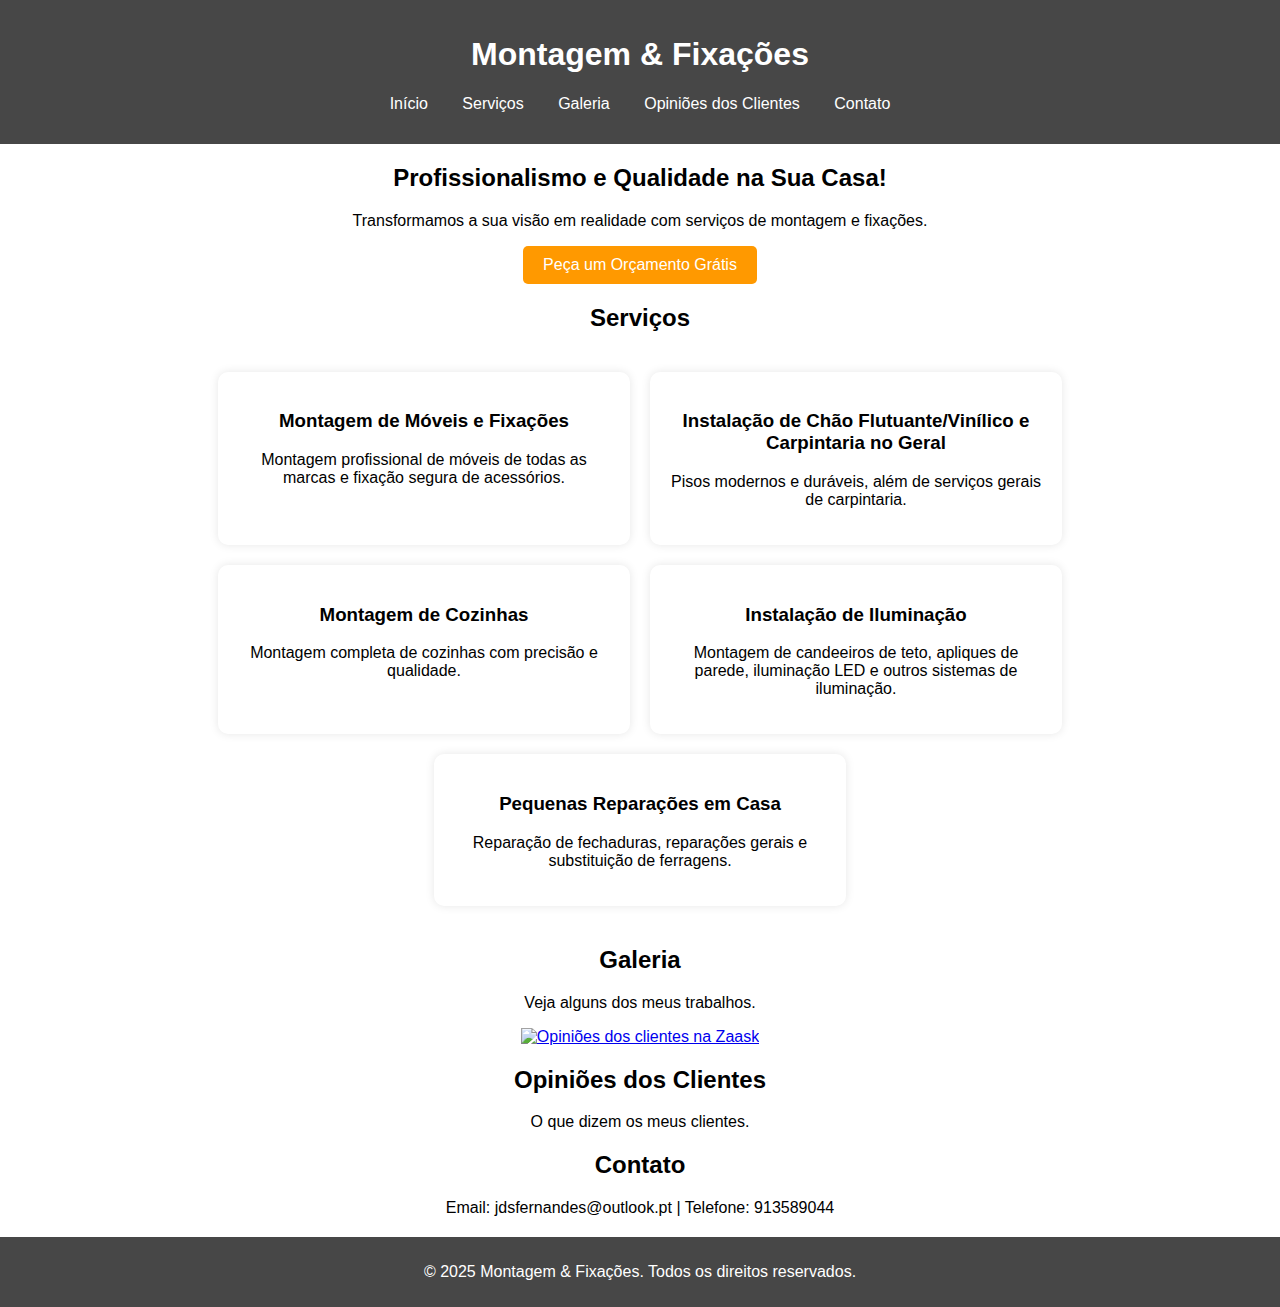
==== index.html @ c30ff880 "Update index.html" ====
<!DOCTYPE html>
<html lang="pt">
<head>
    <meta charset="UTF-8">
    <meta name="viewport" content="width=device-width, initial-scale=1.0">
    <title>Serviços de Montagem e Fixações</title>
    <link rel="stylesheet" href="styles.css">
</head>
<body>
    <header>
        <h1>Montagem & Fixações</h1>
        <nav>
            <ul>
                <li><a href="#home">Início</a></li>
                <li><a href="#services">Serviços</a></li>
                <li><a href="#gallery">Galeria</a></li>
                <li><a href="#testimonials">Opiniões dos Clientes</a></li>
                <li><a href="#contact">Contato</a></li>
            </ul>
        </nav>
    </header>

    <section id="home" class="banner">
        <h2>Profissionalismo e Qualidade na Sua Casa!</h2>
        <p>Transformamos a sua visão em realidade com serviços de montagem e fixações.</p>
        <a href="#contact" class="btn">Peça um Orçamento Grátis</a>
    </section>

    <section id="services">
        <h2>Serviços</h2>
        <div class="service-container">
            <div class="service">
                <h3>Montagem de Móveis e Fixações</h3>
                <p>Montagem profissional de móveis de todas as marcas e fixação segura de acessórios.</p>
            </div>
            <div class="service">
                <h3>Instalação de Chão Flutuante/Vinílico e Carpintaria no Geral</h3>
                <p>Pisos modernos e duráveis, além de serviços gerais de carpintaria.</p>
            </div>
            <div class="service">
                <h3>Montagem de Cozinhas</h3>
                <p>Montagem completa de cozinhas com precisão e qualidade.</p>
            </div>
            <div class="service">
                <h3>Instalação de Iluminação</h3>
                <p>Montagem de candeeiros de teto, apliques de parede, iluminação LED e outros sistemas de iluminação.</p>
            </div>
            <div class="service">
                <h3>Pequenas Reparações em Casa</h3>
                <p>Reparação de fechaduras, reparações gerais e substituição de ferragens.</p>
            </div>
        </div>
    </section>

    <section id="gallery">
        <h2>Galeria</h2>
        <p>Veja alguns dos meus trabalhos.</p>
    </section>

    <section id="testimonials">
        <a target="_blank" href="https://www.zaask.pt/user/joo00144">
    <img src="https://www.zaask.pt/widget?user=147562&widget=review" alt="Opiniões dos clientes na Zaask" />
</a>

        <h2>Opiniões dos Clientes</h2>
        <p>O que dizem os meus clientes.</p>
    </section>

    <section id="contact">
        <h2>Contato</h2>
        <p>Email: jdsfernandes@outlook.pt | Telefone: 913589044</p>
    </section>

    <footer>
        <p>&copy; 2025 Montagem & Fixações. Todos os direitos reservados.</p>
    </footer>
</body>
</html>
---- styles.css ----
body {
    font-family: Arial, sans-serif;
    margin: 0;
    padding: 0;
    background: url('background.jpg') no-repeat center center/cover;
    text-align: center;
}
header {
    background-color: rgba(51, 51, 51, 0.9);
    color: white;
    padding: 15px 0;
}
nav ul {
    list-style: none;
    padding: 0;
}
nav ul li {
    display: inline;
    margin: 0 15px;
}
nav ul li a {
    color: white;
    text-decoration: none;
}
.btn {
    display: inline-block;
    background: #ff9900;
    color: white;
    padding: 10px 20px;
    text-decoration: none;
    border-radius: 5px;
}
.service-container {
    display: flex;
    justify-content: center;
    gap: 20px;
    padding: 20px;
    flex-wrap: wrap;
}
.service {
    background: white;
    padding: 20px;
    border-radius: 10px;
    box-shadow: 0 0 10px rgba(0,0,0,0.1);
    width: 30%;
}
footer {
    background-color: rgba(51, 51, 51, 0.9);
    color: white;
    padding: 10px 0;
    margin-top: 20px;
}
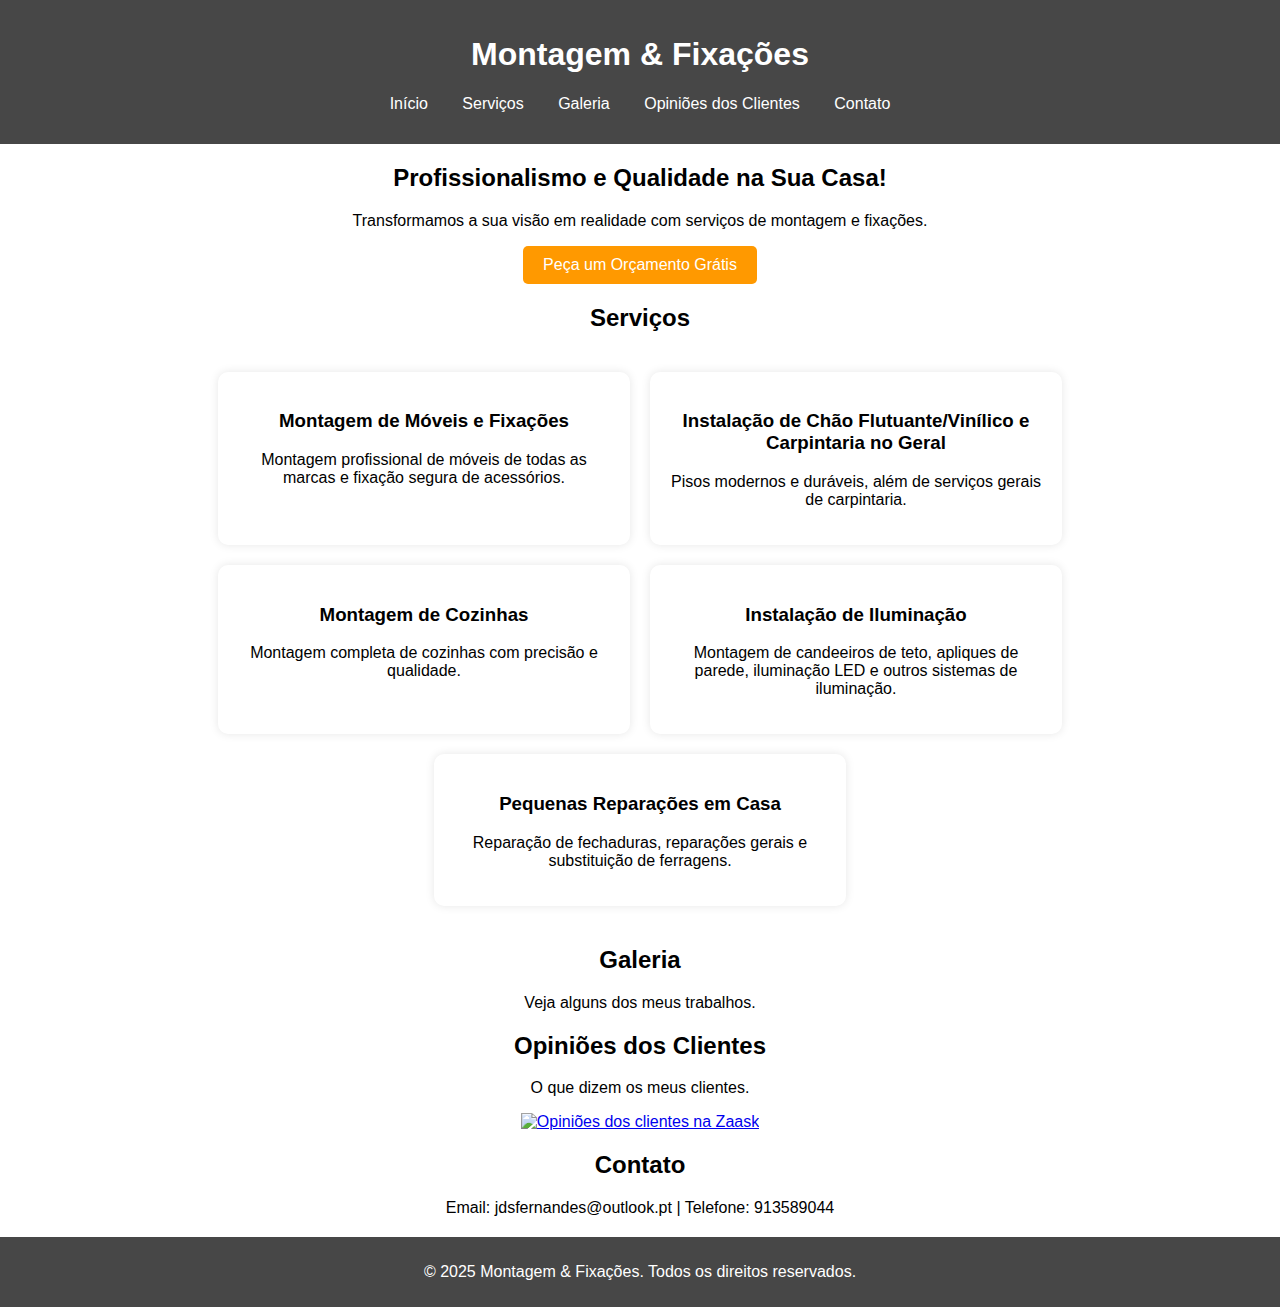
==== commit d39ef47f: "Update index.html" ====
--- a/index.html
+++ b/index.html
@@ -58,13 +58,14 @@
     </section>
 
     <section id="testimonials">
-        <a target="_blank" href="https://www.zaask.pt/user/joo00144">
-    <img src="https://www.zaask.pt/widget?user=147562&widget=review" alt="Opiniões dos clientes na Zaask" />
-</a>
+    
 
         <h2>Opiniões dos Clientes</h2>
         <p>O que dizem os meus clientes.</p>
     </section>
+<a target="_blank" href="https://www.zaask.pt/user/joo00144">
+    <img src="https://www.zaask.pt/widget?user=147562&widget=review" alt="Opiniões dos clientes na Zaask" />
+</a>
 
     <section id="contact">
         <h2>Contato</h2>
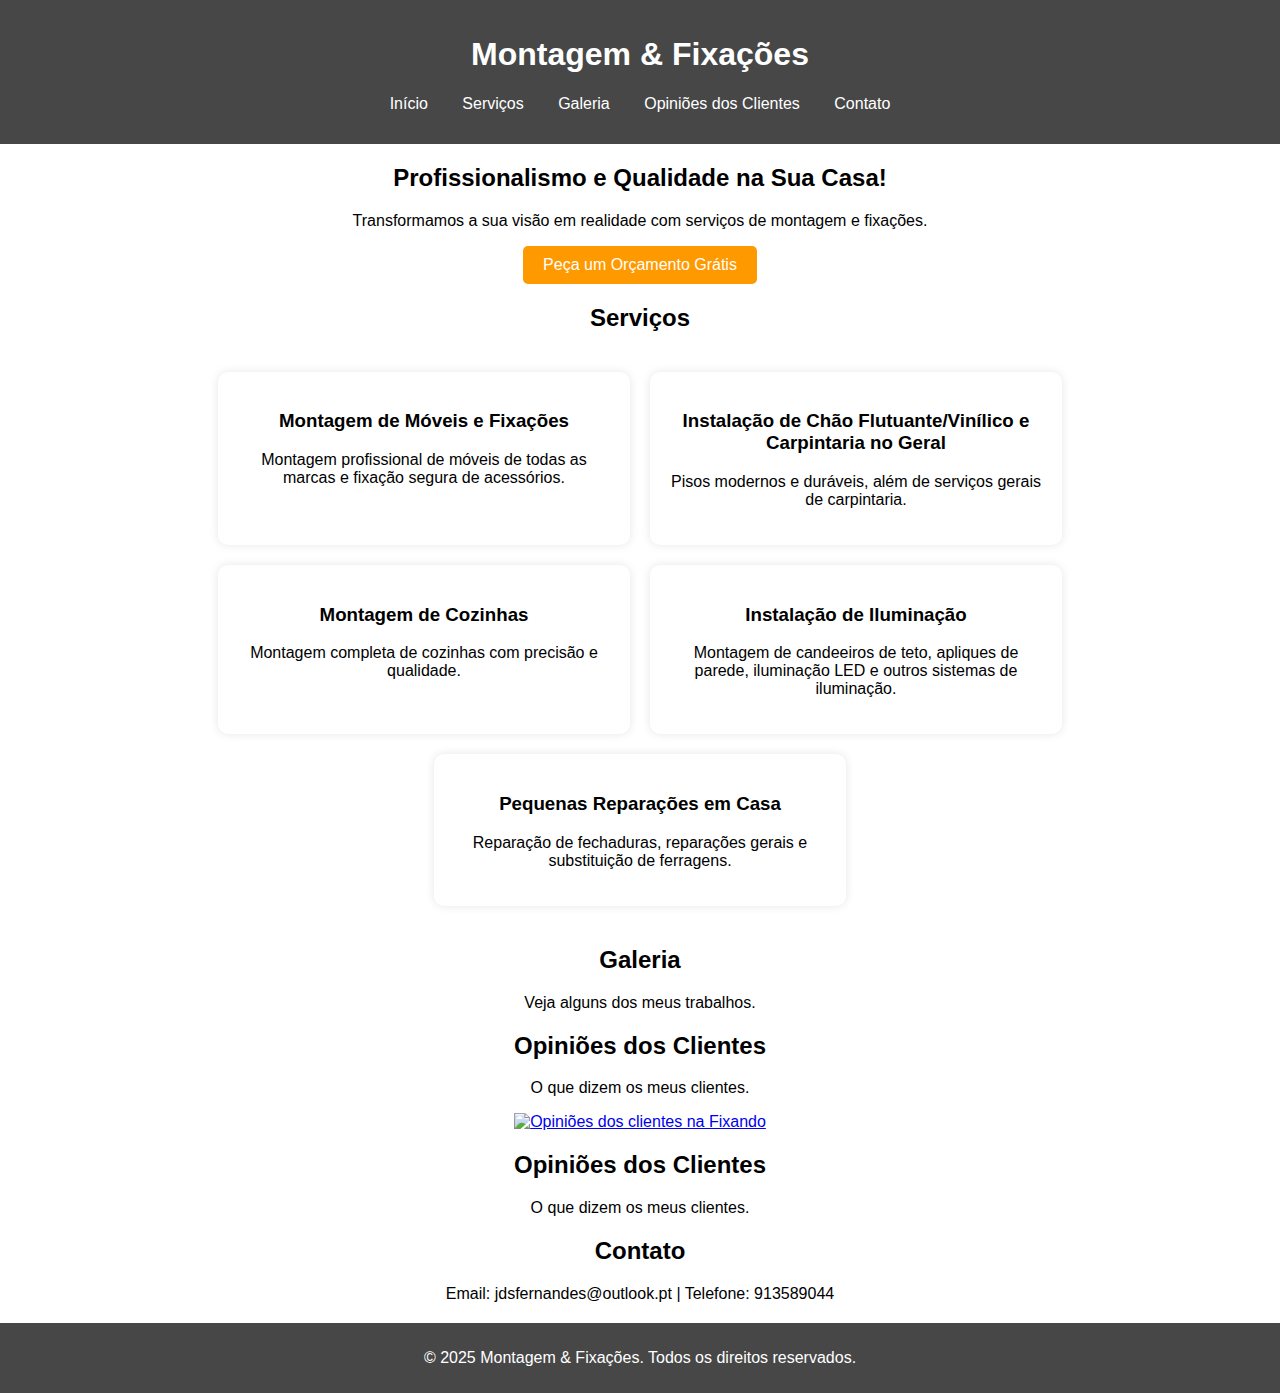
==== commit 5ab77e93: "Update index.html" ====
--- a/index.html
+++ b/index.html
@@ -58,14 +58,18 @@
     </section>
 
     <section id="testimonials">
+    <h2>Opiniões dos Clientes</h2>
+    <p>O que dizem os meus clientes.</p>
+    <a target="_blank" href="https://www.fixando.pt/profile/433259/joaofernandes">
+        <img src="https://www.fixando.pt/widget?user=433259&widget=review" alt="Opiniões dos clientes na Fixando" />
+    </a>
+</section>
+
     
 
         <h2>Opiniões dos Clientes</h2>
         <p>O que dizem os meus clientes.</p>
     </section>
-<a target="_blank" href="https://www.zaask.pt/user/joo00144">
-    <img src="https://www.zaask.pt/widget?user=147562&widget=review" alt="Opiniões dos clientes na Zaask" />
-</a>
 
     <section id="contact">
         <h2>Contato</h2>
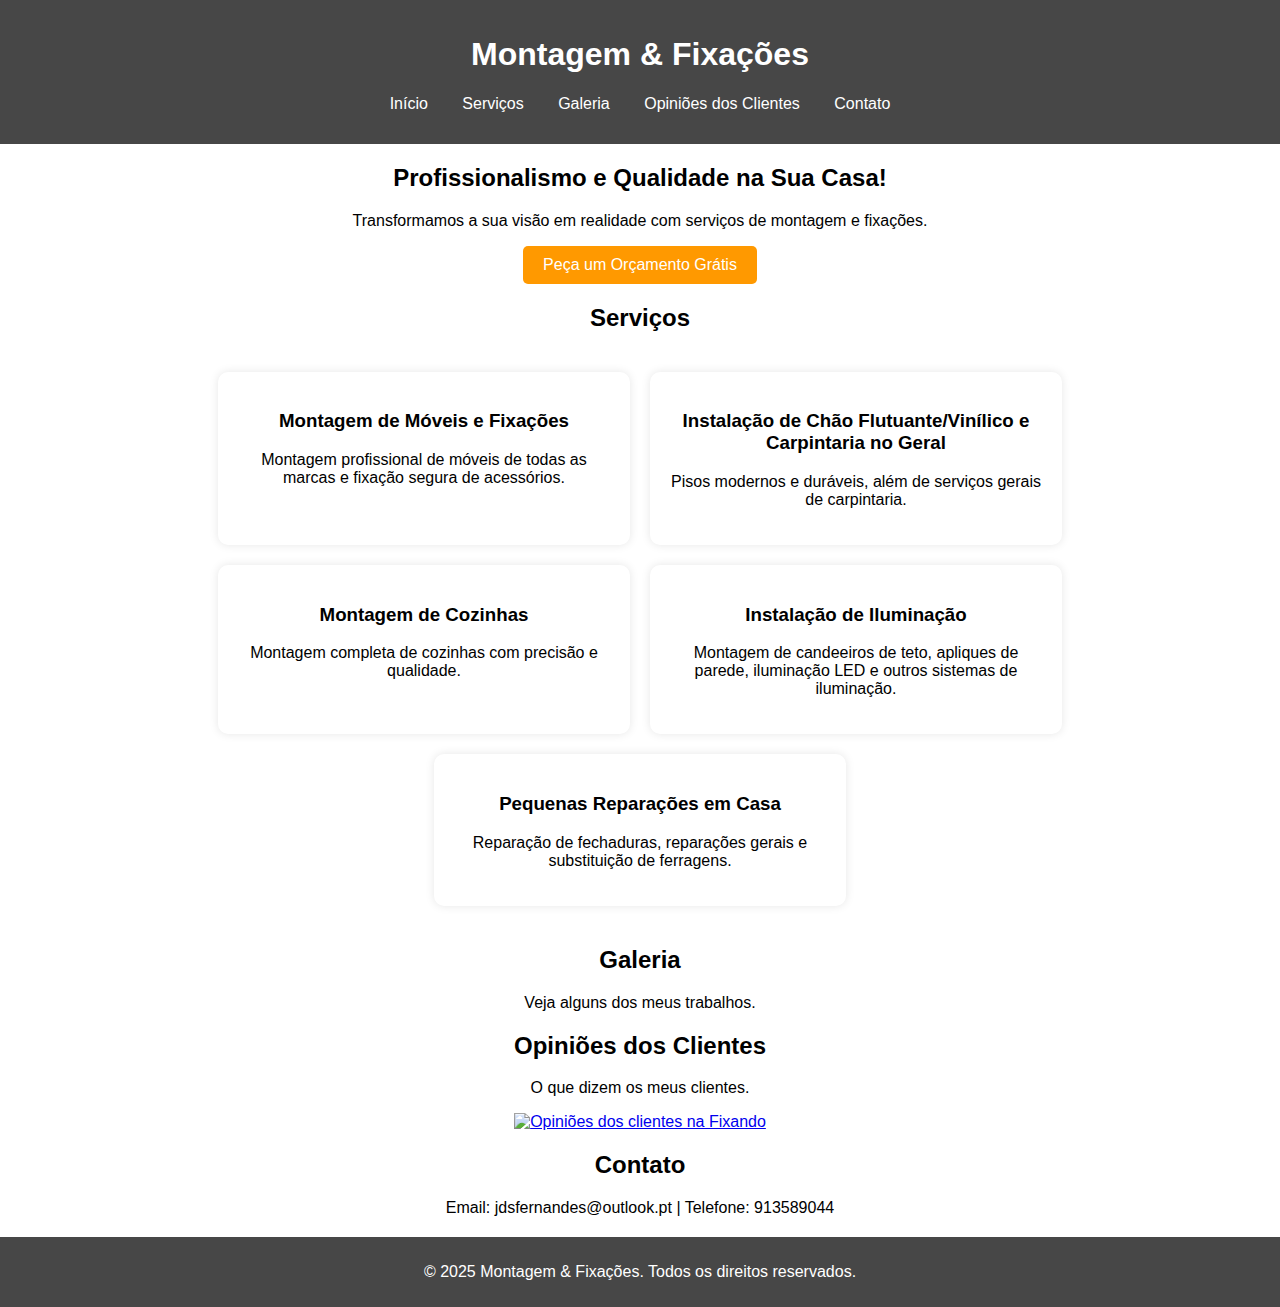
==== commit 87a1cc75: "Update index.html" ====
--- a/index.html
+++ b/index.html
@@ -65,12 +65,6 @@
     </a>
 </section>
 
-    
-
-        <h2>Opiniões dos Clientes</h2>
-        <p>O que dizem os meus clientes.</p>
-    </section>
-
     <section id="contact">
         <h2>Contato</h2>
         <p>Email: jdsfernandes@outlook.pt | Telefone: 913589044</p>
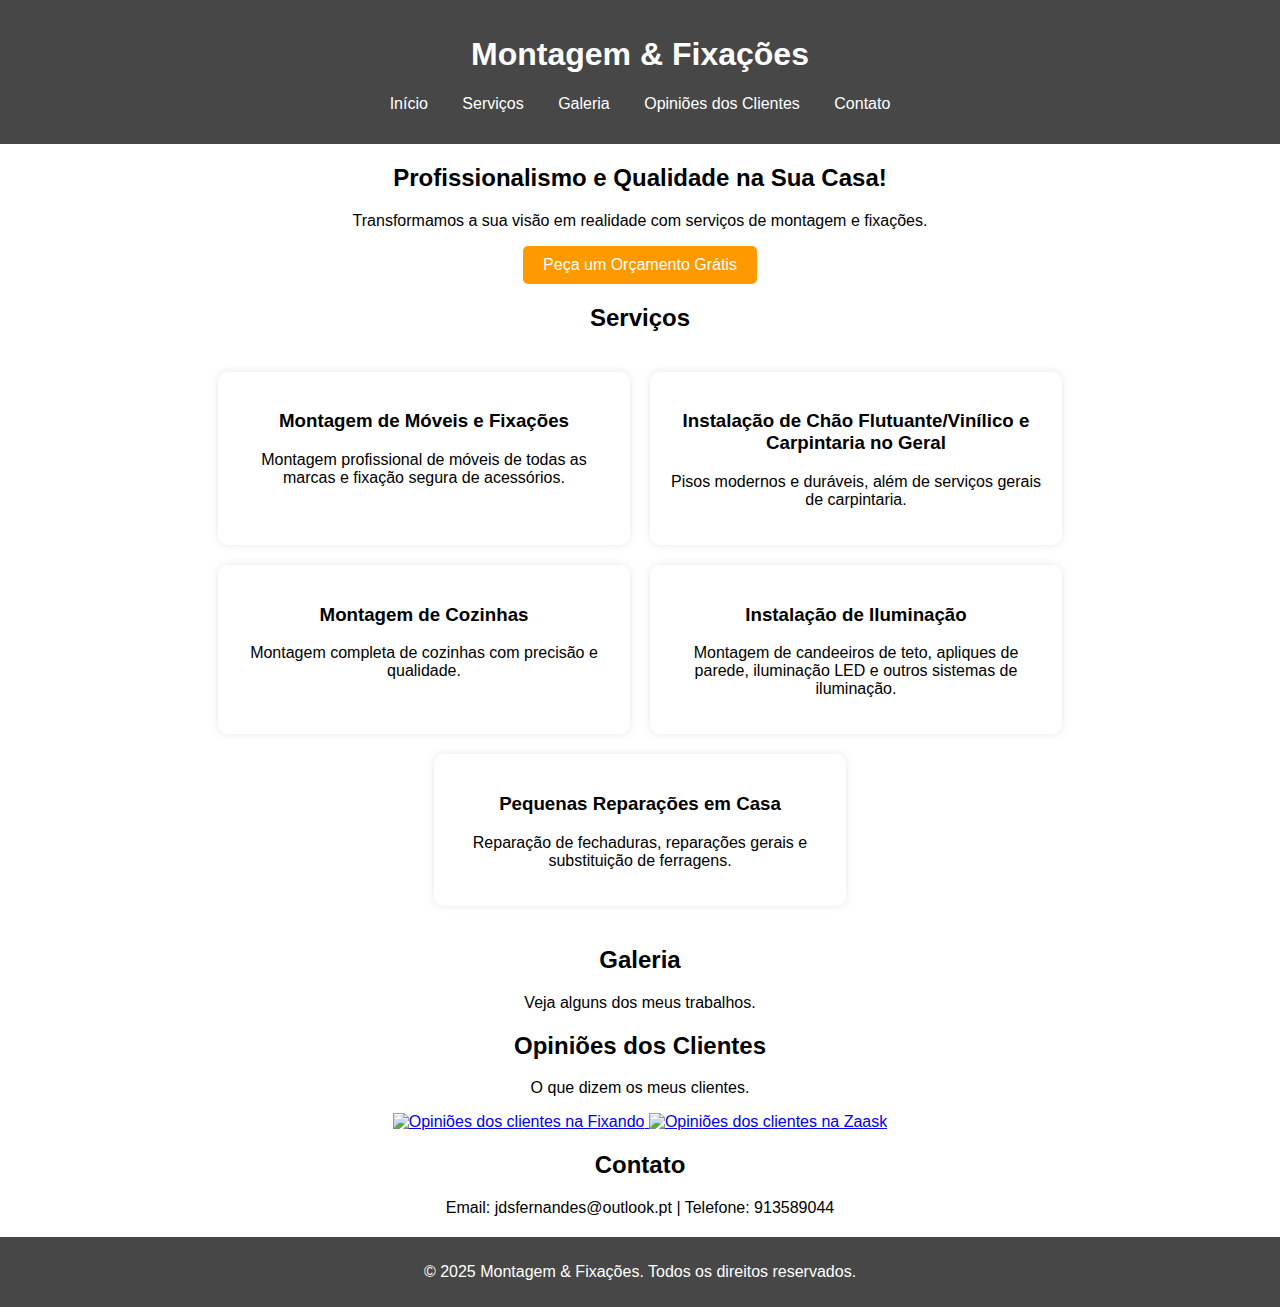
==== commit d9309ac3: "Update index.html" ====
--- a/index.html
+++ b/index.html
@@ -62,7 +62,9 @@
     <p>O que dizem os meus clientes.</p>
     <a target="_blank" href="https://www.fixando.pt/profile/433259/joaofernandes">
         <img src="https://www.fixando.pt/widget?user=433259&widget=review" alt="Opiniões dos clientes na Fixando" />
-    </a>
+    </a> <a target="_blank" href="https://www.zaask.pt/user/joo00144">
+    <img src="https://www.zaask.pt/widget?user=147562&widget=review" alt="Opiniões dos clientes na Zaask" />
+</a>
 </section>
 
     <section id="contact">
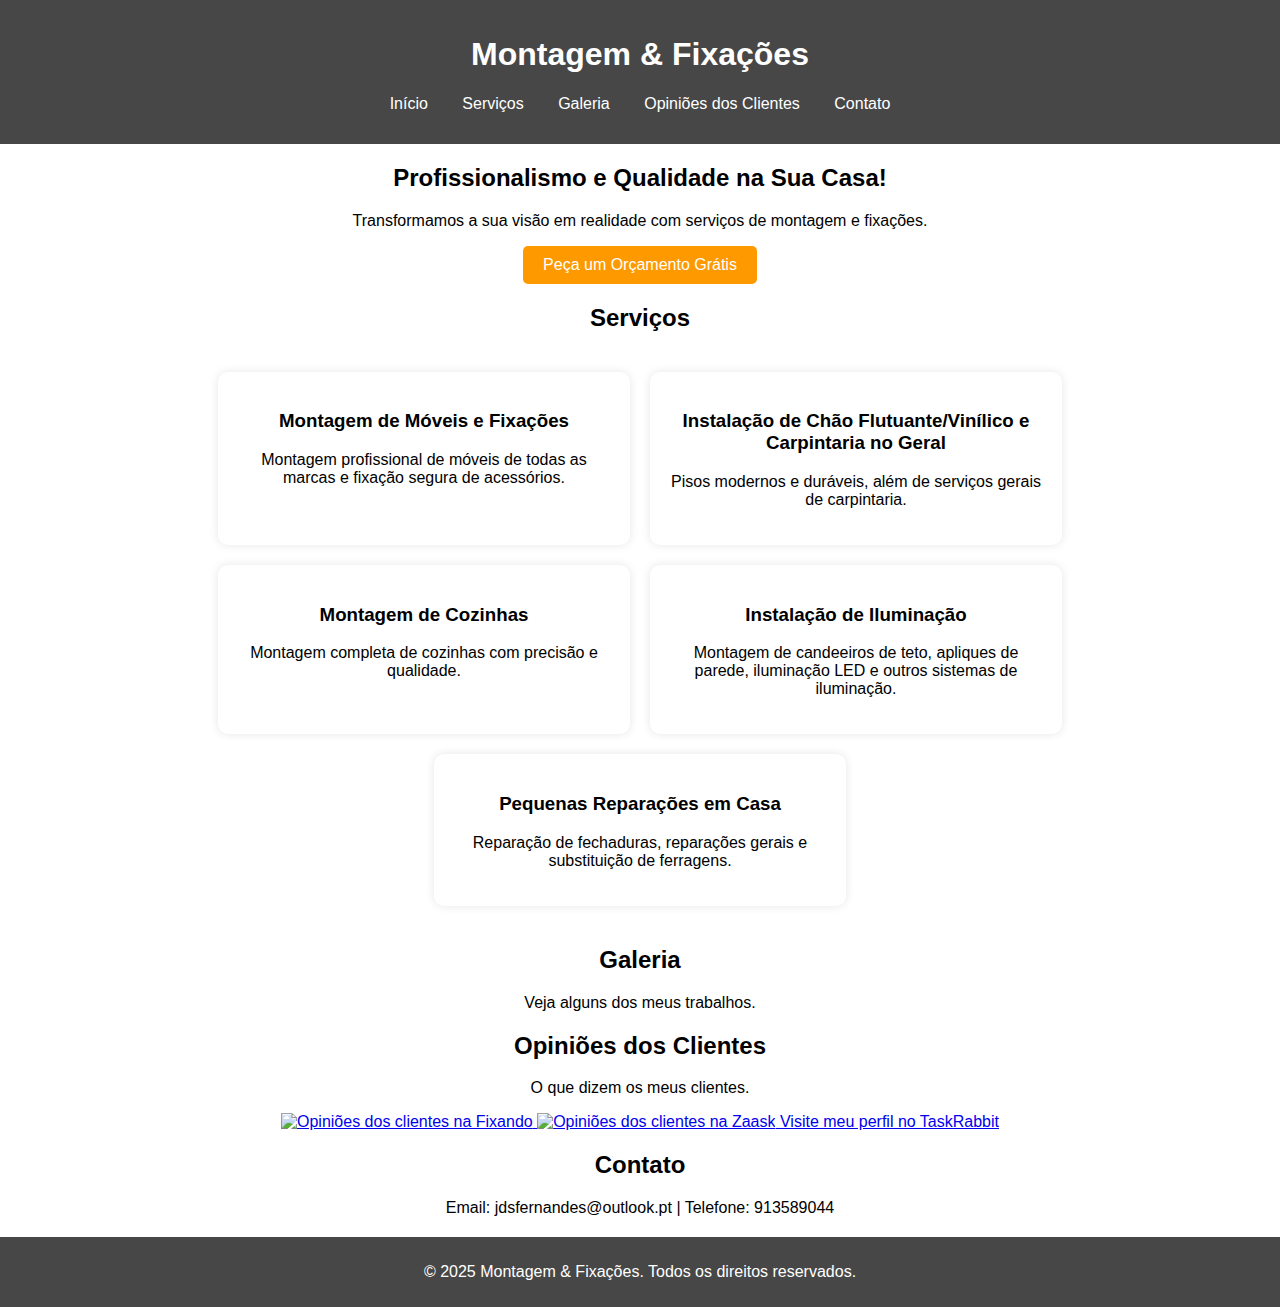
==== commit 01bfb881: "Update index.html" ====
--- a/index.html
+++ b/index.html
@@ -60,11 +60,12 @@
     <section id="testimonials">
     <h2>Opiniões dos Clientes</h2>
     <p>O que dizem os meus clientes.</p>
-    <a target="_blank" href="https://www.fixando.pt/profile/433259/joaofernandes">
+    <a target="_blank" href="https://www.fixando.pt/profile/433259/joaofernandes#">
         <img src="https://www.fixando.pt/widget?user=433259&widget=review" alt="Opiniões dos clientes na Fixando" />
     </a> <a target="_blank" href="https://www.zaask.pt/user/joo00144">
     <img src="https://www.zaask.pt/widget?user=147562&widget=review" alt="Opiniões dos clientes na Zaask" />
 </a>
+        <a href="https://www.taskrabbit.pt/profile/joao-f--5?utm_medium=tryprofile&invitation_source=url&utm_source=trycode" target="_blank">Visite meu perfil no TaskRabbit</a>
 </section>
 
     <section id="contact">
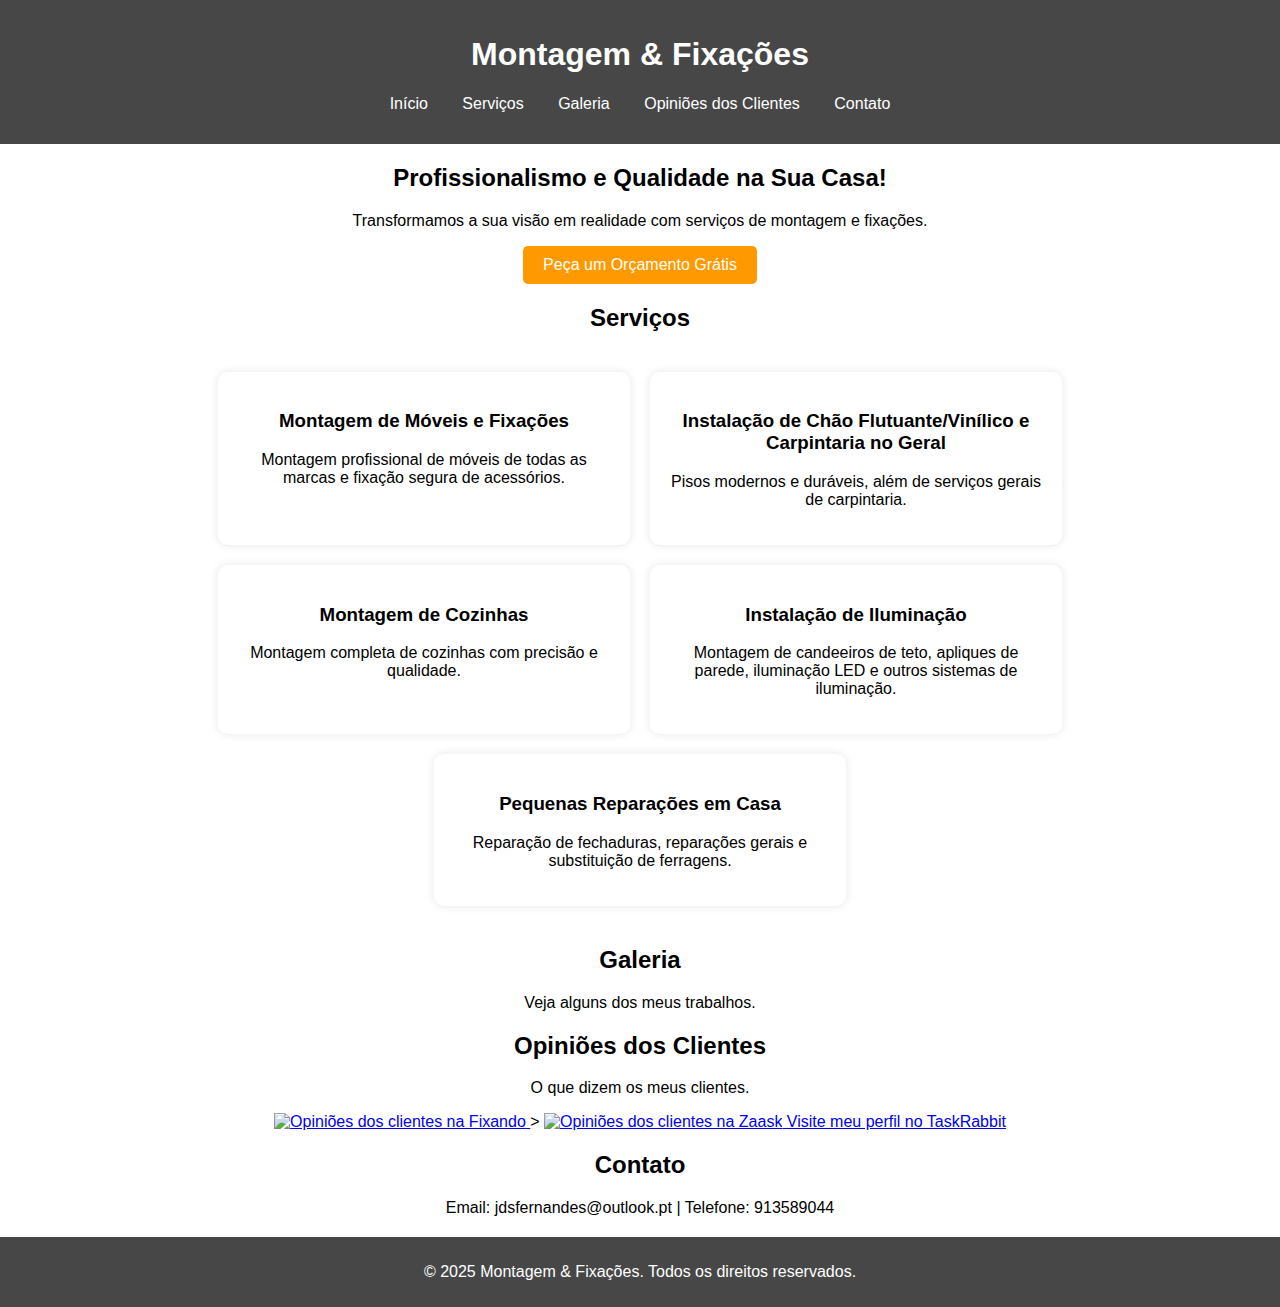
==== commit a8efdb68: "Update index.html" ====
--- a/index.html
+++ b/index.html
@@ -61,7 +61,9 @@
     <h2>Opiniões dos Clientes</h2>
     <p>O que dizem os meus clientes.</p>
     <a target="_blank" href="https://www.fixando.pt/profile/433259/joaofernandes#">
-        <img src="https://www.fixando.pt/widget?user=433259&widget=review" alt="Opiniões dos clientes na Fixando" />
+    <img src="https://www.fixando.pt/widget?user=433259&widget=review" alt="Opiniões dos clientes na Fixando" />
+</a>
+>
     </a> <a target="_blank" href="https://www.zaask.pt/user/joo00144">
     <img src="https://www.zaask.pt/widget?user=147562&widget=review" alt="Opiniões dos clientes na Zaask" />
 </a>
